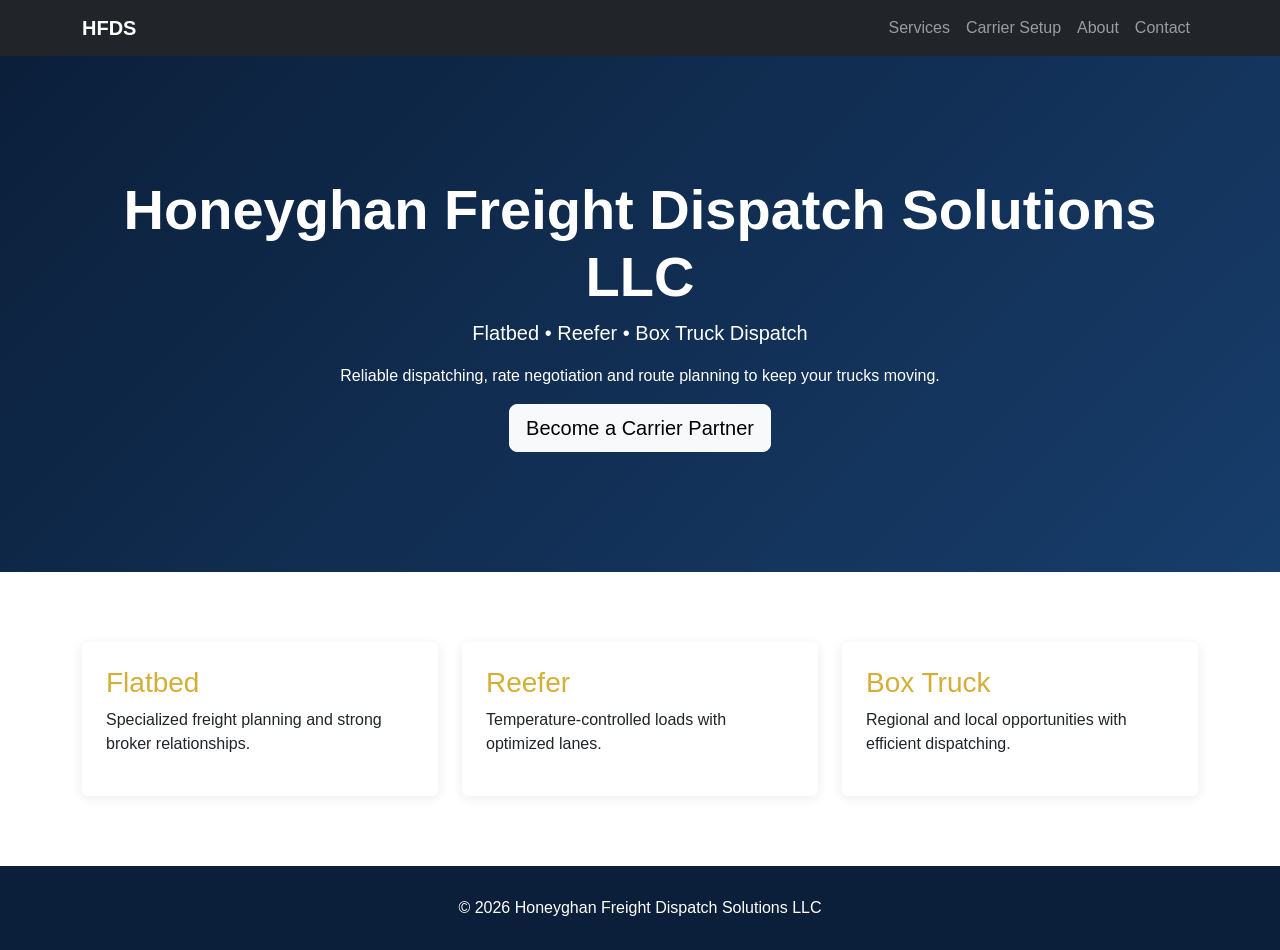
==== index.html @ ec41fc4f "Add files via upload" ====
<!doctype html><html><head><meta charset="utf-8"><meta name="viewport" content="width=device-width,initial-scale=1"><title>Honeyghan Freight Dispatch Solutions LLC</title><link href="https://cdn.jsdelivr.net/npm/bootstrap@5.3.3/dist/css/bootstrap.min.css" rel="stylesheet"><link href="style.css" rel="stylesheet"></head><body><nav class="navbar navbar-expand-lg navbar-dark bg-dark"><div class="container"><a class="navbar-brand fw-bold" href="index.html">HFDS</a><button class="navbar-toggler" data-bs-toggle="collapse" data-bs-target="#n"><span class="navbar-toggler-icon"></span></button><div class="collapse navbar-collapse" id="n"><ul class="navbar-nav ms-auto"><li class="nav-item"><a class="nav-link" href="services.html">Services</a></li><li class="nav-item"><a class="nav-link" href="carrier.html">Carrier Setup</a></li><li class="nav-item"><a class="nav-link" href="about.html">About</a></li><li class="nav-item"><a class="nav-link" href="contact.html">Contact</a></li></ul></div></div></nav><section class="hero text-center"><div class="container"><h1 class="display-4 fw-bold">Honeyghan Freight Dispatch Solutions LLC</h1><p class="lead">Flatbed • Reefer • Box Truck Dispatch</p><p>Reliable dispatching, rate negotiation and route planning to keep your trucks moving.</p><a class="btn btn-light btn-lg" href="carrier.html">Become a Carrier Partner</a></div></section><section class="section-pad"><div class="container"><div class="row g-4"><div class="col-md-4"><div class="card p-4"><h3 class="gold">Flatbed</h3><p>Specialized freight planning and strong broker relationships.</p></div></div><div class="col-md-4"><div class="card p-4"><h3 class="gold">Reefer</h3><p>Temperature-controlled loads with optimized lanes.</p></div></div><div class="col-md-4"><div class="card p-4"><h3 class="gold">Box Truck</h3><p>Regional and local opportunities with efficient dispatching.</p></div></div></div></div></section><footer><div class="container text-center">© 2026 Honeyghan Freight Dispatch Solutions LLC</div></footer><script src="https://cdn.jsdelivr.net/npm/bootstrap@5.3.3/dist/js/bootstrap.bundle.min.js"></script></body></html>
---- style.css ----
body{font-family:Arial,sans-serif}.hero{background:linear-gradient(135deg,#0b1f3a,#173d6b);color:#fff;padding:120px 0}.gold{color:#d4af37}.section-pad{padding:70px 0}.card{border:none;box-shadow:0 2px 12px rgba(0,0,0,.08)} footer{background:#0b1f3a;color:#fff;padding:30px 0}
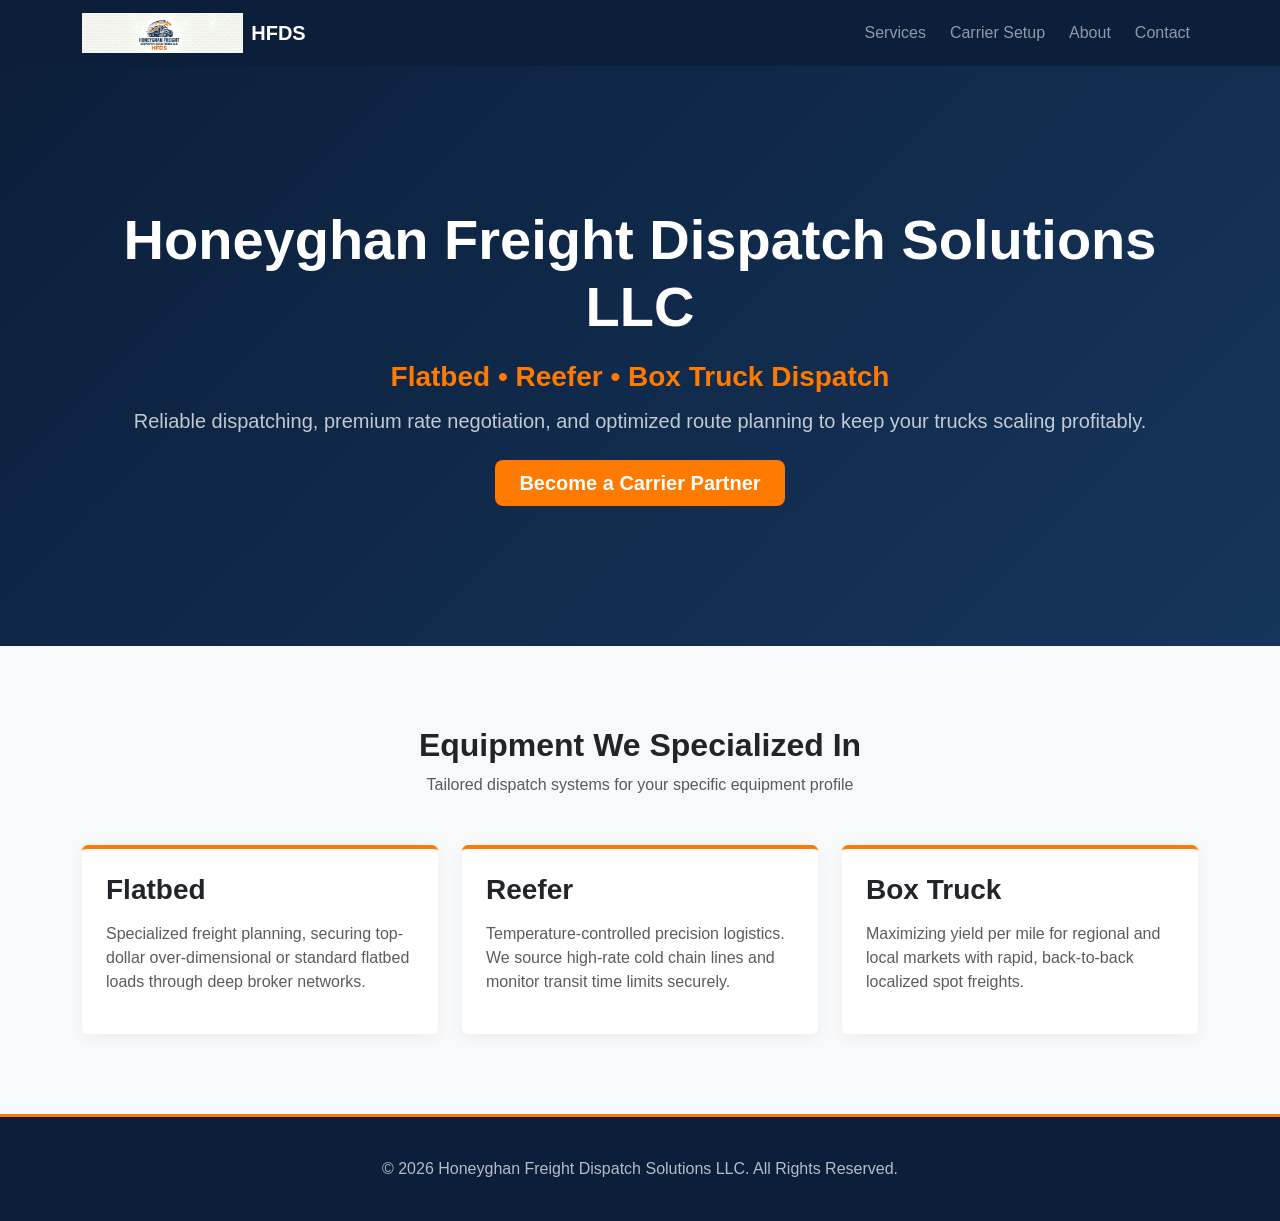
==== commit e2b76041: "Add files via upload" ====
--- a/index.html
+++ b/index.html
@@ -1 +1,78 @@
-<!doctype html><html><head><meta charset="utf-8"><meta name="viewport" content="width=device-width,initial-scale=1"><title>Honeyghan Freight Dispatch Solutions LLC</title><link href="https://cdn.jsdelivr.net/npm/bootstrap@5.3.3/dist/css/bootstrap.min.css" rel="stylesheet"><link href="style.css" rel="stylesheet"></head><body><nav class="navbar navbar-expand-lg navbar-dark bg-dark"><div class="container"><a class="navbar-brand fw-bold" href="index.html">HFDS</a><button class="navbar-toggler" data-bs-toggle="collapse" data-bs-target="#n"><span class="navbar-toggler-icon"></span></button><div class="collapse navbar-collapse" id="n"><ul class="navbar-nav ms-auto"><li class="nav-item"><a class="nav-link" href="services.html">Services</a></li><li class="nav-item"><a class="nav-link" href="carrier.html">Carrier Setup</a></li><li class="nav-item"><a class="nav-link" href="about.html">About</a></li><li class="nav-item"><a class="nav-link" href="contact.html">Contact</a></li></ul></div></div></nav><section class="hero text-center"><div class="container"><h1 class="display-4 fw-bold">Honeyghan Freight Dispatch Solutions LLC</h1><p class="lead">Flatbed • Reefer • Box Truck Dispatch</p><p>Reliable dispatching, rate negotiation and route planning to keep your trucks moving.</p><a class="btn btn-light btn-lg" href="carrier.html">Become a Carrier Partner</a></div></section><section class="section-pad"><div class="container"><div class="row g-4"><div class="col-md-4"><div class="card p-4"><h3 class="gold">Flatbed</h3><p>Specialized freight planning and strong broker relationships.</p></div></div><div class="col-md-4"><div class="card p-4"><h3 class="gold">Reefer</h3><p>Temperature-controlled loads with optimized lanes.</p></div></div><div class="col-md-4"><div class="card p-4"><h3 class="gold">Box Truck</h3><p>Regional and local opportunities with efficient dispatching.</p></div></div></div></div></section><footer><div class="container text-center">© 2026 Honeyghan Freight Dispatch Solutions LLC</div></footer><script src="https://cdn.jsdelivr.net/npm/bootstrap@5.3.3/dist/js/bootstrap.bundle.min.js"></script></body></html>+<!doctype html>
+<html lang="en">
+<head>
+    <meta charset="utf-8">
+    <meta name="viewport" content="width=device-width, initial-scale=1">
+    <title>Honeyghan Freight Dispatch Solutions LLC</title>
+    <link href="https://cdn.jsdelivr.net/npm/bootstrap@5.3.3/dist/css/bootstrap.min.css" rel="stylesheet">
+    <link href="style.css" rel="stylesheet">
+</head>
+<body>
+
+<nav class="navbar navbar-expand-lg navbar-dark bg-brand-dark shadow-sm">
+    <div class="container">
+        <a class="navbar-brand d-flex align-items-center gap-2 fw-bold" href="index.html">
+            <img src="logo.png" alt="HFDS Logo" class="navbar-logo">
+            <span>HFDS</span>
+        </a>
+        <button class="navbar-toggler" data-bs-toggle="collapse" data-bs-target="#n">
+            <span class="navbar-toggler-icon"></span>
+        </button>
+        <div class="collapse navbar-collapse" id="n">
+            <ul class="navbar-nav ms-auto gap-2">
+                <li class="nav-item"><a class="nav-link" href="services.html">Services</a></li>
+                <li class="nav-item"><a class="nav-link" href="carrier.html">Carrier Setup</a></li>
+                <li class="nav-item"><a class="nav-link" href="about.html">About</a></li>
+                <li class="nav-item"><a class="nav-link" href="contact.html">Contact</a></li>
+            </ul>
+        </div>
+    </div>
+</nav>
+
+<section class="hero text-center position-relative">
+    <div class="container">
+        <h1 class="display-4 fw-bold mb-3">Honeyghan Freight Dispatch Solutions LLC</h1>
+        <p class="lead text-brand-orange fw-bold fs-3 mb-2">Flatbed • Reefer • Box Truck Dispatch</p>
+        <p class="fs-5 max-width-md mx-auto opacity-75 mb-4">Reliable dispatching, premium rate negotiation, and optimized route planning to keep your trucks scaling profitably.</p>
+        <a class="btn btn-brand-orange btn-lg px-4 fw-semibold" href="carrier.html">Become a Carrier Partner</a>
+    </div>
+</section>
+
+<section class="section-pad">
+    <div class="container">
+        <div class="text-center mb-5">
+            <h2 class="fw-bold">Equipment We Specialized In</h2>
+            <p class="text-muted">Tailored dispatch systems for your specific equipment profile</p>
+        </div>
+        <div class="row g-4">
+            <div class="col-md-4">
+                <div class="card card-professional p-4 h-100">
+                    <h3 class="fw-bold mb-3 text-brand-dark">Flatbed</h3>
+                    <p class="text-muted">Specialized freight planning, securing top-dollar over-dimensional or standard flatbed loads through deep broker networks.</p>
+                </div>
+            </div>
+            <div class="col-md-4">
+                <div class="card card-professional p-4 h-100">
+                    <h3 class="fw-bold mb-3 text-brand-dark">Reefer</h3>
+                    <p class="text-muted">Temperature-controlled precision logistics. We source high-rate cold chain lines and monitor transit time limits securely.</p>
+                </div>
+            </div>
+            <div class="col-md-4">
+                <div class="card card-professional p-4 h-100">
+                    <h3 class="fw-bold mb-3 text-brand-dark">Box Truck</h3>
+                    <p class="text-muted">Maximizing yield per mile for regional and local markets with rapid, back-to-back localized spot freights.</p>
+                </div>
+            </div>
+        </div>
+    </div>
+</section>
+
+<footer>
+    <div class="container text-center">
+        <p class="mb-0">© 2026 Honeyghan Freight Dispatch Solutions LLC. All Rights Reserved.</p>
+    </div>
+</footer>
+
+<script src="https://cdn.jsdelivr.net/npm/bootstrap@5.3.3/dist/js/bootstrap.bundle.min.js"></script>
+</body>
+</html>
--- a/style.css
+++ b/style.css
@@ -1 +1,67 @@
-body{font-family:Arial,sans-serif}.hero{background:linear-gradient(135deg,#0b1f3a,#173d6b);color:#fff;padding:120px 0}.gold{color:#d4af37}.section-pad{padding:70px 0}.card{border:none;box-shadow:0 2px 12px rgba(0,0,0,.08)} footer{background:#0b1f3a;color:#fff;padding:30px 0}+body {
+    font-family: 'Segoe UI', Tahoma, Geneva, Verdana, sans-serif;
+    background-color: #f8f9fa;
+    color: #212529;
+}
+
+/* Brand Palette Definitions */
+.bg-brand-dark { background-color: #0b1f3a !important; }
+.text-brand-orange { color: #ff7a00 !important; }
+.btn-brand-orange {
+    background-color: #ff7a00;
+    color: #ffffff;
+    border: none;
+    transition: background-color 0.2s ease;
+}
+.btn-brand-orange:hover {
+    background-color: #e06c00;
+    color: #ffffff;
+}
+
+/* Navbar Logo Custom Styling */
+.navbar-logo {
+    height: 40px;
+    width: auto;
+    object-fit: contain;
+}
+
+/* Sections & Typography */
+.section-pad { padding: 80px 0; }
+.hero {
+    background: linear-gradient(135deg, #0b1f3a 0%, #16355c 100%);
+    color: #ffffff;
+    padding: 140px 0;
+}
+
+/* Cards & Elements */
+.card-professional {
+    border: none;
+    border-top: 4px solid #ff7a00;
+    box-shadow: 0 4px 15px rgba(0,0,0,0.05);
+    transition: transform 0.2s ease;
+    background: #ffffff;
+}
+.card-professional:hover {
+    transform: translateY(-5px);
+}
+.info-card {
+    background-color: #ffffff;
+    border-left: 5px solid #ff7a00;
+    box-shadow: 0 2px 10px rgba(0,0,0,0.03);
+}
+
+/* Form Styling */
+.form-container iframe {
+    width: 100%;
+    min-height: 800px;
+    border: none;
+    border-radius: 8px;
+    background: transparent;
+}
+
+footer {
+    background: #0b1f3a;
+    color: rgba(255,255,255,0.7);
+    padding: 40px 0;
+    border-top: 3px solid #ff7a00;
+}
